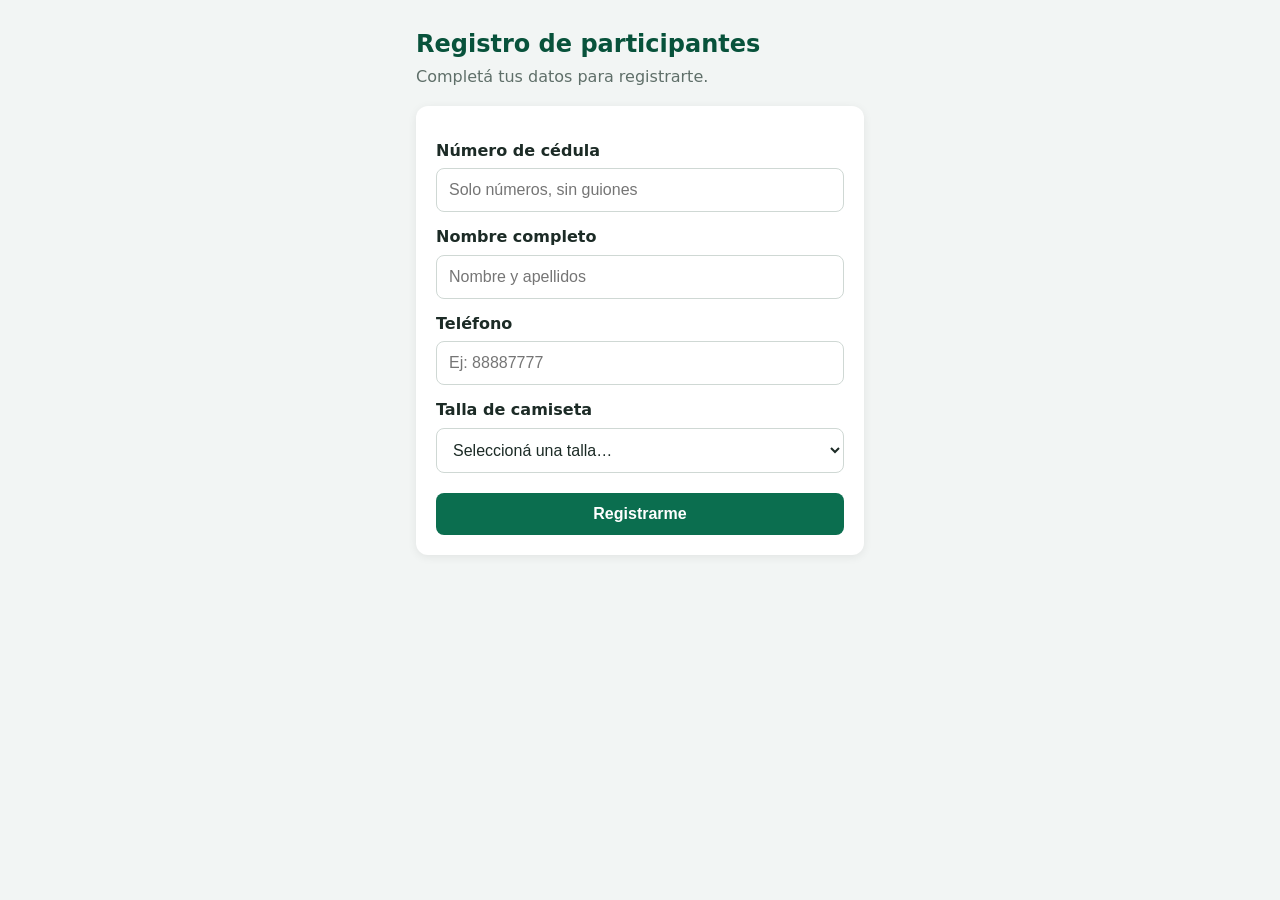
==== public/index.html @ ec5035d7 "App de registro de participantes (Cloudflare Pages + KV)" ====
<!DOCTYPE html>
<html lang="es">
<head>
  <meta charset="UTF-8">
  <meta name="viewport" content="width=device-width, initial-scale=1">
  <meta name="robots" content="noindex">
  <title>Registro de participantes</title>
  <link rel="stylesheet" href="styles.css">
</head>
<body>
  <div class="contenedor">
    <h1>Registro de participantes</h1>
    <p class="sub">Completá tus datos para registrarte.</p>

    <div class="card">
      <form id="form" novalidate>
        <label for="cedula">Número de cédula</label>
        <input id="cedula" name="cedula" type="text" inputmode="numeric" autocomplete="off"
               maxlength="15" placeholder="Solo números, sin guiones" required>

        <label for="nombre">Nombre completo</label>
        <input id="nombre" name="nombre" type="text" autocomplete="name" maxlength="100"
               placeholder="Nombre y apellidos" required>

        <label for="telefono">Teléfono</label>
        <input id="telefono" name="telefono" type="tel" inputmode="numeric" autocomplete="tel"
               maxlength="16" placeholder="Ej: 88887777" required>

        <label for="talla">Talla de camiseta</label>
        <select id="talla" name="talla" required>
          <option value="">Seleccioná una talla…</option>
          <option>XS</option>
          <option>S</option>
          <option>M</option>
          <option>L</option>
          <option>XL</option>
          <option>XXL</option>
          <option>Otra</option>
        </select>

        <div id="otra-wrap" class="oculto">
          <label for="tallaOtra">¿Cuál talla?</label>
          <input id="tallaOtra" name="tallaOtra" type="text" maxlength="30" placeholder="Escribí la talla">
        </div>

        <div id="mensaje" class="mensaje oculto" role="alert"></div>

        <button type="submit" id="enviar">Registrarme</button>
      </form>

      <div id="exito" class="exito oculto">
        <div class="check">✅</div>
        <h2>¡Registro completado!</h2>
        <p>Tus datos fueron guardados correctamente.</p>
        <button type="button" id="otro" class="secundario">Registrar a otra persona</button>
      </div>
    </div>
  </div>

  <script src="app.js"></script>
</body>
</html>
---- public/styles.css ----
:root {
  --primary: #0b6e4f;
  --primary-dark: #08523b;
  --bg: #f2f5f4;
  --card: #ffffff;
  --text: #1c2b26;
  --muted: #5f6f69;
  --error: #c0392b;
  --border: #cfd8d4;
}

* { box-sizing: border-box; }

body {
  margin: 0;
  font-family: system-ui, -apple-system, "Segoe UI", Roboto, sans-serif;
  background: var(--bg);
  color: var(--text);
  line-height: 1.4;
}

.contenedor {
  max-width: 480px;
  margin: 0 auto;
  padding: 20px 16px 40px;
}

.contenedor.ancho { max-width: 1000px; }

h1 { font-size: 1.5rem; margin: 8px 0 4px; color: var(--primary-dark); }
.sub { color: var(--muted); margin: 0 0 18px; }

.card {
  background: var(--card);
  border-radius: 12px;
  padding: 20px;
  box-shadow: 0 2px 10px rgba(0,0,0,.07);
}

label { display: block; font-weight: 600; margin: 14px 0 6px; }

input, select {
  width: 100%;
  padding: 12px;
  font-size: 1rem;
  border: 1px solid var(--border);
  border-radius: 8px;
  background: #fff;
  color: var(--text);
}

input:focus, select:focus {
  outline: 2px solid var(--primary);
  border-color: var(--primary);
}

button, .btn {
  display: inline-block;
  padding: 12px 18px;
  font-size: 1rem;
  font-weight: 600;
  border: none;
  border-radius: 8px;
  background: var(--primary);
  color: #fff;
  cursor: pointer;
  text-decoration: none;
}

button:hover { background: var(--primary-dark); }
button:disabled { opacity: .6; cursor: wait; }
button.secundario { background: #fff; color: var(--primary-dark); border: 1px solid var(--primary); }
button.secundario:hover { background: #e8f1ee; }
button.peligro { background: var(--error); padding: 6px 10px; font-size: .85rem; }

form button[type="submit"] { width: 100%; margin-top: 20px; }

.oculto { display: none !important; }

.mensaje { margin-top: 14px; padding: 12px; border-radius: 8px; font-weight: 600; }
.mensaje.error { background: #fdecea; color: var(--error); }
.mensaje.ok { background: #e6f4ee; color: var(--primary-dark); }

.exito { text-align: center; padding: 20px 0; }
.exito .check { font-size: 3rem; }

.barra { display: flex; flex-wrap: wrap; gap: 10px; align-items: center; margin-bottom: 14px; }
.barra input { flex: 1; min-width: 180px; }
.barra button { width: auto; }

.resumen { display: flex; flex-wrap: wrap; gap: 8px; margin-bottom: 14px; }
.chip { background: #e8f1ee; border-radius: 999px; padding: 6px 12px; font-size: .9rem; }
.chip b { color: var(--primary-dark); }

.tabla-wrap { overflow-x: auto; }
table { width: 100%; border-collapse: collapse; font-size: .95rem; }
th, td { text-align: left; padding: 8px 10px; border-bottom: 1px solid var(--border); white-space: nowrap; }
th { background: #e8f1ee; position: sticky; top: 0; }
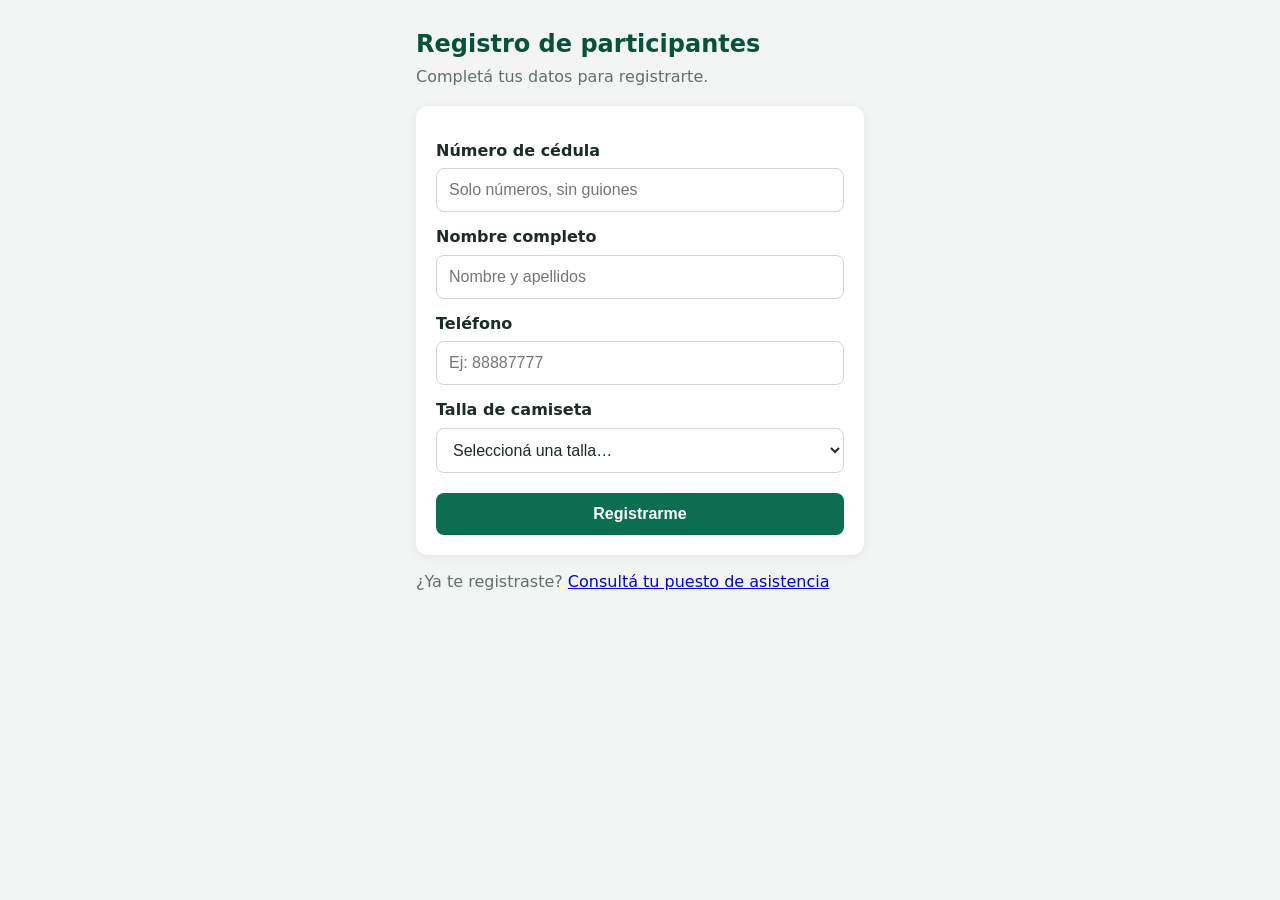
==== commit bcce1b66: "Puestos de asistencia: crear grupos en admin y página de consulta" ====
--- a/public/index.html
+++ b/public/index.html
@@ -29,19 +29,13 @@
         <label for="talla">Talla de camiseta</label>
         <select id="talla" name="talla" required>
           <option value="">Seleccioná una talla…</option>
-          <option>XS</option>
           <option>S</option>
           <option>M</option>
           <option>L</option>
           <option>XL</option>
-          <option>XXL</option>
-          <option>Otra</option>
+          <option>2XL</option>
         </select>
 
-        <div id="otra-wrap" class="oculto">
-          <label for="tallaOtra">¿Cuál talla?</label>
-          <input id="tallaOtra" name="tallaOtra" type="text" maxlength="30" placeholder="Escribí la talla">
-        </div>
 
         <div id="mensaje" class="mensaje oculto" role="alert"></div>
 
@@ -55,6 +49,8 @@
         <button type="button" id="otro" class="secundario">Registrar a otra persona</button>
       </div>
     </div>
+
+    <p class="sub" style="margin-top:16px">¿Ya te registraste? <a href="/puesto.html">Consultá tu puesto de asistencia</a></p>
   </div>
 
   <script src="app.js"></script>
--- a/public/styles.css
+++ b/public/styles.css
@@ -96,3 +96,20 @@
 table { width: 100%; border-collapse: collapse; font-size: .95rem; }
 th, td { text-align: left; padding: 8px 10px; border-bottom: 1px solid var(--border); white-space: nowrap; }
 th { background: #e8f1ee; position: sticky; top: 0; }
+
+/* Consulta de puesto */
+.puesto-resultado { text-align: center; font-size: 1.1rem; }
+.puesto-num { font-size: 4.5rem; font-weight: 800; line-height: 1.1; color: var(--primary-dark); margin-top: 6px; }
+#resultado { margin-top: 18px; }
+
+/* Grupos en admin */
+.grupos { border: 1px solid var(--border); border-radius: 10px; padding: 14px; margin-bottom: 16px; background: #fafcfb; }
+.grupos h2 { margin: 0 0 10px; font-size: 1.1rem; color: var(--primary-dark); }
+.grupos-form { display: flex; flex-wrap: wrap; gap: 12px; align-items: flex-end; }
+.grupos-form label { margin: 0 0 4px; font-size: .9rem; }
+.grupos-form .campo { min-width: 140px; }
+.grupos-form input, .grupos-form select { width: 100%; }
+.grupos-form button { width: auto; }
+.grupos-estado { margin: 10px 0 0; color: var(--muted); font-size: .92rem; }
+.chip.puesto { background: #dbeee6; }
+select.filtro { width: auto; min-width: 150px; }
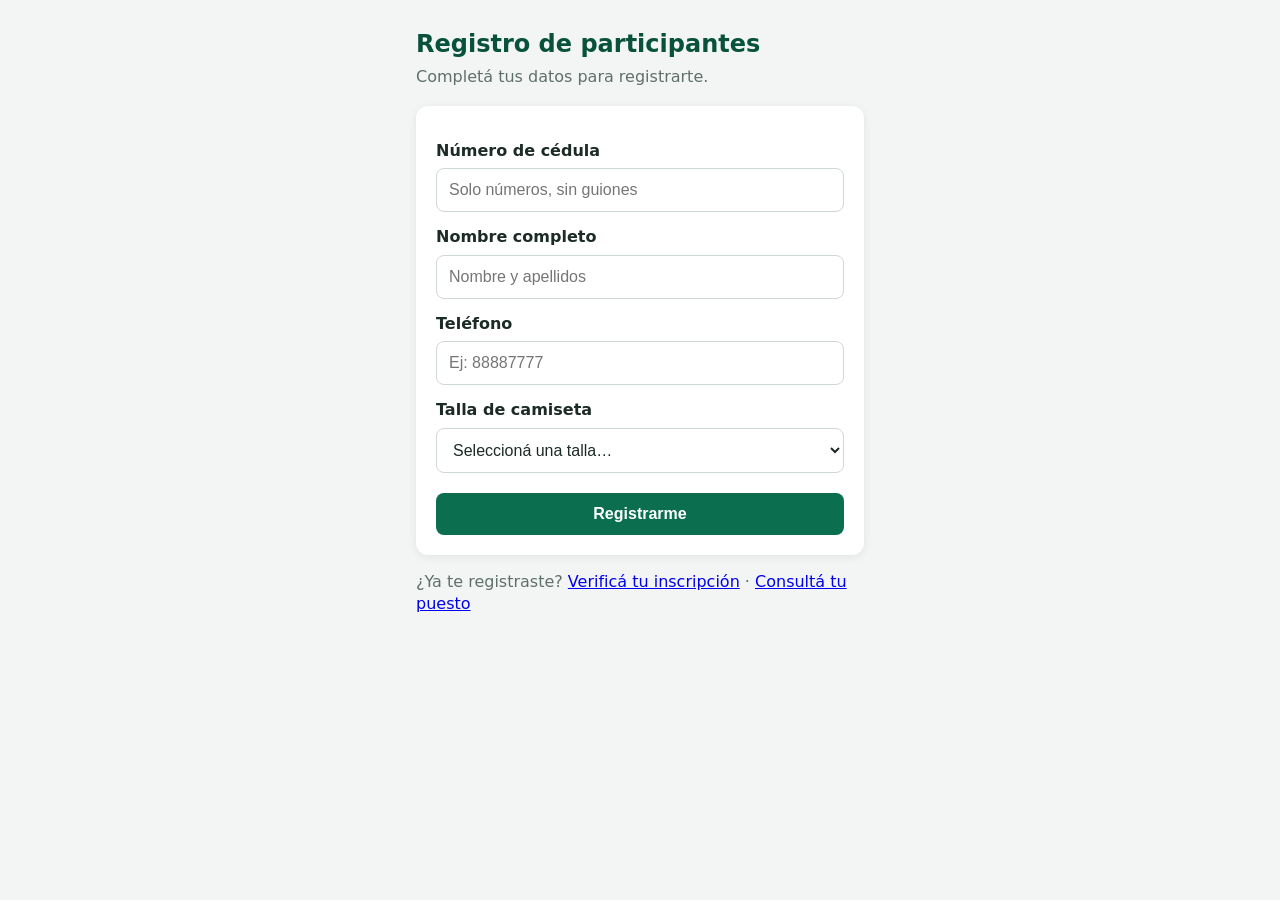
==== commit 291c44c8: "Página /verificar.html (solo nombre); admin: tarjetas en celular y tablet sin scroll" ====
--- a/public/index.html
+++ b/public/index.html
@@ -50,7 +50,7 @@
       </div>
     </div>
 
-    <p class="sub" style="margin-top:16px">¿Ya te registraste? <a href="/puesto.html">Consultá tu puesto de asistencia</a></p>
+    <p class="sub" style="margin-top:16px">¿Ya te registraste? <a href="/verificar.html">Verificá tu inscripción</a> · <a href="/puesto.html">Consultá tu puesto</a></p>
   </div>
 
   <script src="app.js"></script>
--- a/public/styles.css
+++ b/public/styles.css
@@ -25,7 +25,7 @@
   padding: 20px 16px 40px;
 }
 
-.contenedor.ancho { max-width: 1000px; }
+.contenedor.ancho { max-width: 1400px; }
 
 h1 { font-size: 1.5rem; margin: 8px 0 4px; color: var(--primary-dark); }
 .sub { color: var(--muted); margin: 0 0 18px; }
@@ -94,7 +94,8 @@
 
 .tabla-wrap { overflow-x: auto; }
 table { width: 100%; border-collapse: collapse; font-size: .95rem; }
-th, td { text-align: left; padding: 8px 10px; border-bottom: 1px solid var(--border); white-space: nowrap; }
+th, td { text-align: left; padding: 8px 10px; border-bottom: 1px solid var(--border); overflow-wrap: break-word; }
+td.nw, th.nw { white-space: nowrap; }
 th { background: #e8f1ee; position: sticky; top: 0; }
 
 /* Consulta de puesto */
@@ -113,3 +114,58 @@
 .grupos-estado { margin: 10px 0 0; color: var(--muted); font-size: .92rem; }
 .chip.puesto { background: #dbeee6; }
 select.filtro { width: auto; min-width: 150px; }
+
+/* Total de registrados */
+.total-box { display: flex; align-items: baseline; gap: 12px; background: var(--primary); color: #fff; border-radius: 12px; padding: 14px 20px; margin-bottom: 16px; }
+.total-num { font-size: 2.6rem; font-weight: 800; line-height: 1; }
+.total-label { font-size: 1.05rem; }
+
+/* Edición en admin */
+td.acciones { white-space: nowrap; }
+td.acciones button { padding: 6px 10px; font-size: .85rem; margin-right: 6px; }
+td.aviso { color: var(--error); font-weight: 600; }
+tr.editando td { background: #fffbe6; }
+input.ed, select.ed { padding: 6px 8px; font-size: .9rem; min-width: 70px; width: 100%; }
+
+/* Asignación manual */
+.ayuda { margin: 0 0 10px; color: var(--muted); font-size: .92rem; }
+.chip.puesto.excede { background: #fdecea; color: var(--error); font-weight: 600; }
+select.sel-puesto { width: auto; min-width: 64px; padding: 6px 8px; font-size: .95rem; }
+select.sel-puesto:disabled { opacity: .5; }
+details.auto { margin-top: 14px; border-top: 1px solid var(--border); padding-top: 10px; }
+details.auto summary { cursor: pointer; font-weight: 600; color: var(--primary-dark); margin-bottom: 8px; }
+
+/* Pestañas del admin */
+.tabs { display: flex; flex-wrap: wrap; gap: 6px; align-items: flex-end; margin-bottom: -1px; position: relative; z-index: 1; }
+.tab { background: #dfe8e4; color: var(--primary-dark); border: 1px solid var(--border); border-bottom: none; border-radius: 10px 10px 0 0; padding: 10px 16px; font-weight: 600; }
+.tab:hover { background: #cfe0d9; }
+.tab.activa { background: var(--card); color: var(--primary-dark); box-shadow: 0 -2px 0 var(--primary) inset; }
+.tabs-der { margin-left: auto; display: flex; gap: 8px; padding-bottom: 4px; }
+.tabs-der button { padding: 6px 12px; font-size: .9rem; }
+
+/* Tablet: tabla más compacta para evitar el scroll horizontal */
+@media (max-width: 900px) {
+  .contenedor.ancho { padding-left: 10px; padding-right: 10px; }
+  table { font-size: .88rem; }
+  th, td { padding: 6px 5px; }
+  td.acciones button { padding: 5px 8px; margin-right: 4px; }
+}
+
+/* Celular: cada fila de participantes se muestra como una tarjeta */
+@media (max-width: 640px) {
+  .card { padding: 12px; }
+  #tab-participantes table, #tab-participantes tbody, #tab-participantes tr, #tab-participantes td { display: block; width: 100%; }
+  #tab-participantes thead { display: none; }
+  #tab-participantes tr { border: 1px solid var(--border); border-radius: 10px; margin-bottom: 10px; padding: 6px 10px; background: #fff; }
+  #tab-participantes tr.editando { background: #fffbe6; }
+  #tab-participantes td { display: flex; justify-content: space-between; align-items: center; gap: 12px; border-bottom: 1px dashed var(--border); padding: 6px 0; text-align: right; }
+  #tab-participantes td:last-child { border-bottom: none; }
+  #tab-participantes td::before { content: attr(data-label); font-weight: 600; color: var(--muted); text-align: left; flex: 0 0 auto; }
+  #tab-participantes td.acciones { justify-content: flex-end; white-space: normal; }
+  #tab-participantes td.acciones::before { content: none; }
+  #tab-participantes td.acciones button { margin: 0 0 0 6px; }
+  #tab-participantes input.ed, #tab-participantes select.ed { width: 62%; }
+}
+
+/* Verificación de inscripción */
+.nombre-verificado { font-size: 1.6rem; font-weight: 800; color: var(--primary-dark); margin: 8px 0; overflow-wrap: break-word; }
